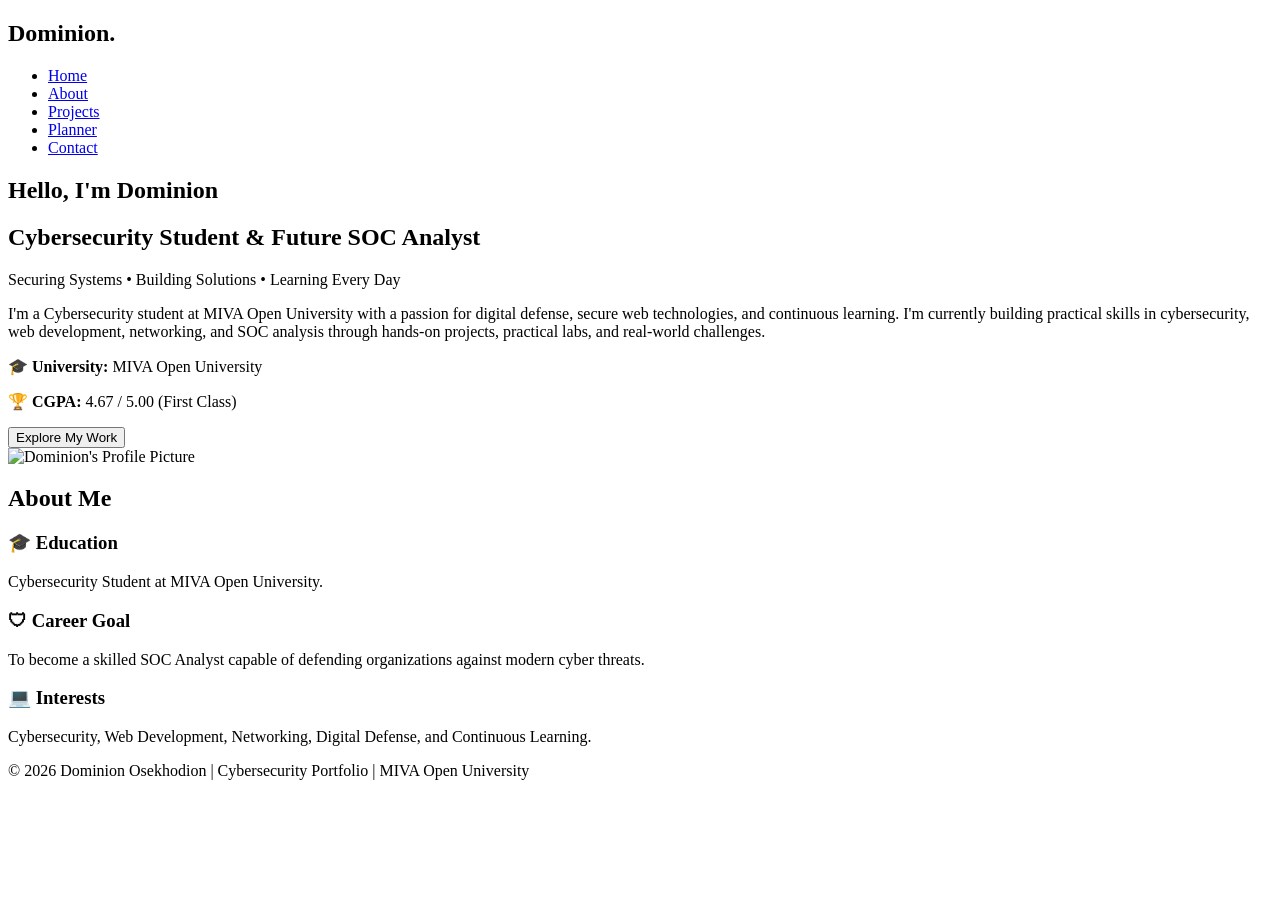
==== index.html @ 8540f810 "Add files via upload Upload portfolio website" ====
<!DOCTYPE html>
<html lang="en">
<head>
    <meta charset="UTF-8">
    <meta name="viewport" content="width=device-width, initial-scale=1.0">
    <title>Dominion | Student Portfolio</title>
    <link rel="stylesheet" href="css/style.css">
</head>

<body>

<header>
    <nav>
    <h2 class="logo">Dominion.</h2>

    <ul>
        <li><a href="index.html" class="active">Home</a></li>
        <li><a href="about.html">About</a></li>
        <li><a href="projects.html">Projects</a></li>
        <li><a href="planner.html">Planner</a></li>
        <li><a href="contact.html">Contact</a></li>
    </ul>
</nav>
</header>

<section class="hero">

    <div class="hero-text">

        <h1>Hello, I'm Dominion</h1>

<h2>Cybersecurity Student & Future SOC Analyst</h2>

<p class="tagline">
    Securing Systems • Building Solutions • Learning Every Day
</p>

<p>
    I'm a Cybersecurity student at MIVA Open University with a passion for
    digital defense, secure web technologies, and continuous learning.
    I'm currently building practical skills in cybersecurity, web
    development, networking, and SOC analysis through hands-on projects,
    practical labs, and real-world challenges.
</p>

<div class="hero-stats">
    <p><strong>🎓 University:</strong> MIVA Open University</p>
    <p><strong>🏆 CGPA:</strong> 4.67 / 5.00 (First Class)</p>
</div>

<button>Explore My Work</button>

    </div>

    <div class="hero-image">
    <img src="images/profile.jpg" alt="Dominion's Profile Picture">
</div>

</section>

<section id="about" class="about">

    <h2>About Me</h2>

    <p>
       <div class="about-content">

    <div class="about-card">
        <h3>🎓 Education</h3>
        <p>Cybersecurity Student at MIVA Open University.</p>
    </div>

    <div class="about-card">
        <h3>🛡 Career Goal</h3>
        <p>To become a skilled SOC Analyst capable of defending organizations against modern cyber threats.</p>
    </div>

    <div class="about-card">
        <h3>💻 Interests</h3>
        <p>Cybersecurity, Web Development, Networking, Digital Defense, and Continuous Learning.</p>
    </div>

</div>
    </p>

</section>

<footer>
    <p>© 2026 Dominion Osekhodion | Cybersecurity Portfolio | MIVA Open University</p>
</footer>

</body>

</html>
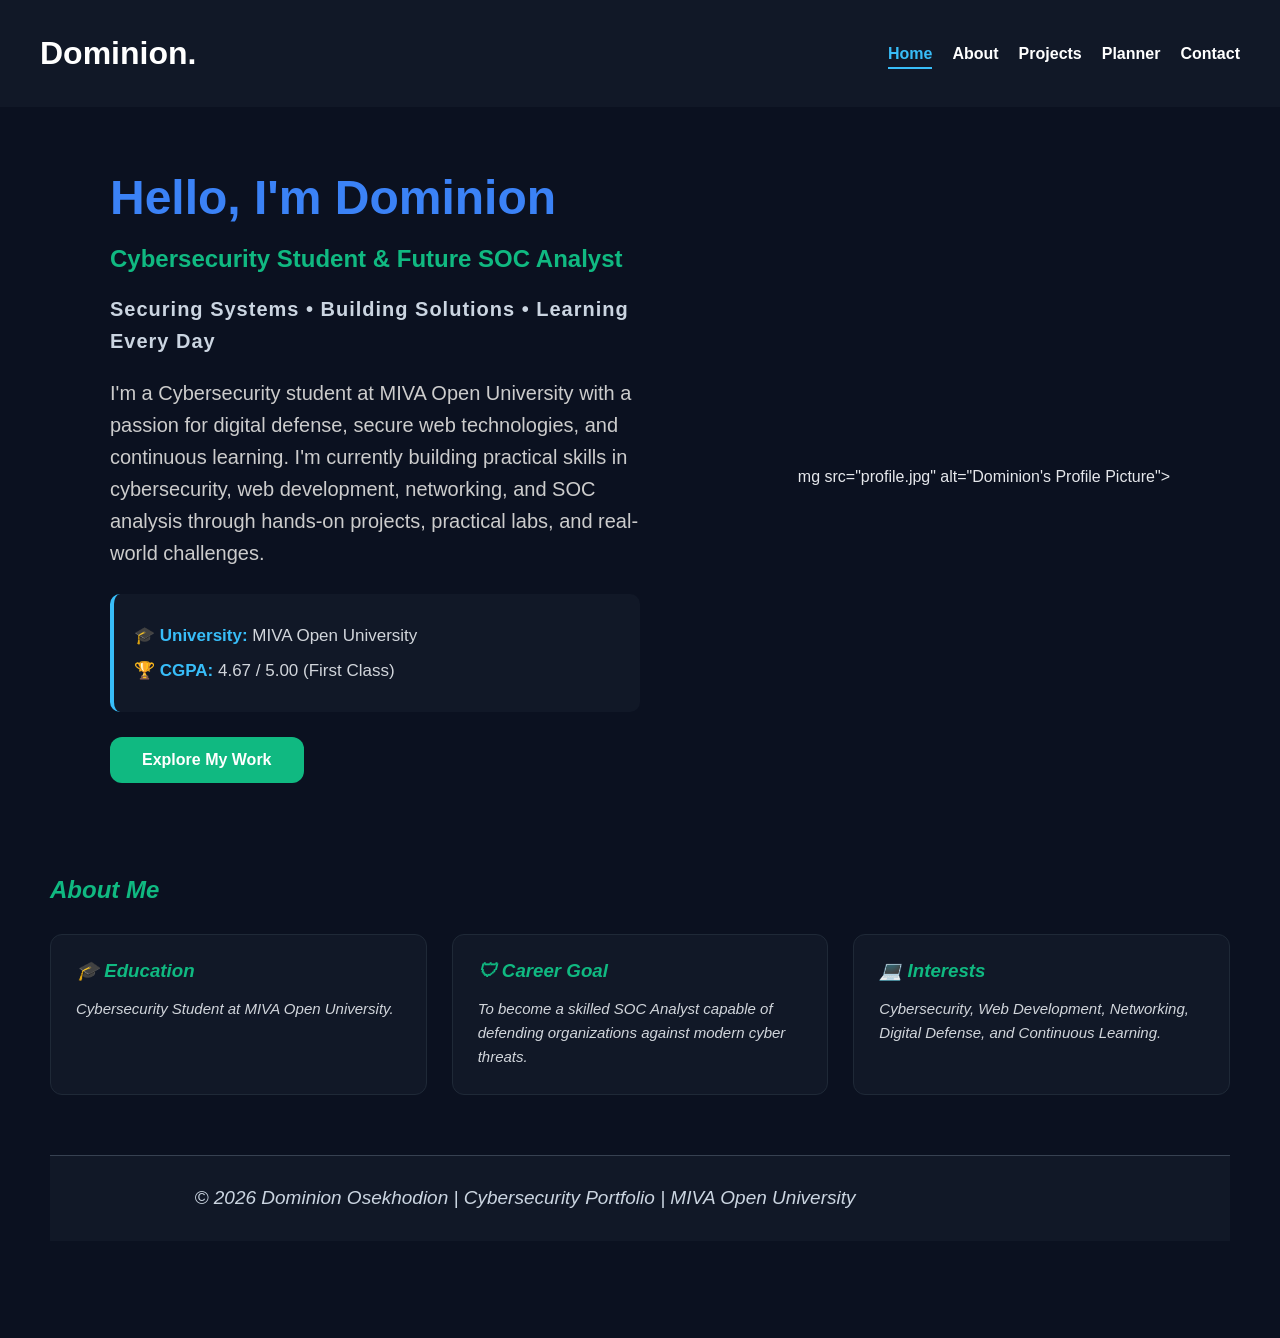
==== commit c84b5cb3: "Add files via upload" ====
--- a/index.html
+++ b/index.html
@@ -4,7 +4,7 @@
     <meta charset="UTF-8">
     <meta name="viewport" content="width=device-width, initial-scale=1.0">
     <title>Dominion | Student Portfolio</title>
-    <link rel="stylesheet" href="css/style.css">
+    <link rel="stylesheet" href="style.css">
 </head>
 
 <body>
@@ -53,10 +53,10 @@
     </div>
 
     <div class="hero-image">
-    <img src="images/profile.jpg" alt="Dominion's Profile Picture">
+    mg src="profile.jpg" alt="Dominion's Profile Picture">
 </div>
 
-</section>
+</section><i
 
 <section id="about" class="about">
 
--- a/style.css
+++ b/style.css
@@ -0,0 +1,272 @@
+*{
+    margin:0;
+    padding:0;
+    box-sizing:border-box;
+}
+
+body{
+    font-family: Arial, sans-serif;
+    background:#0b1120;
+    color:#e5e7eb;
+    padding:50px;
+}
+
+h1{
+    color:#3b82f6;
+    margin-bottom:20px;
+}
+
+h2{
+    color:#10b981;
+    margin: 15px 0;
+}
+p{
+    font-size:20px;
+}
+
+.tagline{
+    color:#cbd5e1 !important;
+    font-size:18px;
+    font-weight:bold;
+    margin:10px 0 20px;
+    letter-spacing: 1px;
+}
+
+header {
+    position: fixed;
+    top: 0;
+    left: 0;
+    width: 100%;
+    z-index: 1000;
+}
+nav{
+    background:#111827;
+    color:white;
+    display:flex;
+    justify-content:space-between;
+    align-items:center;
+    padding:20px 40px;
+}
+
+.logo{
+    color:white;
+    font-size:32px;
+    font-weight:bold;
+}
+
+nav ul{
+    display:flex;
+    list-style:none;
+}
+
+nav ul li{
+    margin-left:20px;
+}
+
+nav ul li a{
+    color:white;
+    text-decoration:none;
+    font-weight:bold;
+}
+
+nav ul li a:hover{
+    color:yellow;
+}
+
+.hero{
+    padding:80px 50px;
+}
+
+.hero h1{
+    font-size:48px;
+}
+
+.hero p{
+   margin: 20px 0;
+    color: #cccccc;
+    font-size: 20px;
+    line-height: 1.6;
+}
+
+button{
+    background:#10b981;
+    color:white;
+    border:none;
+    padding:14px 32px;
+    font-size:16px;
+    font-weight:bold;
+    border-radius:12px;
+    cursor:pointer;
+    transition:0.3s ease;
+}
+
+button:hover{
+    background:#059669;
+    transform:translateY(-3px);
+    box-shadow:0 10px 20px rgba(16,185,129,0.35);
+}
+
+.hero {
+    display: flex;
+    justify-content: space-between;
+    align-items: center;
+    padding: 120px 60px 60px;
+}
+.hero-text {
+    width: 50%
+}
+    
+.hero-image img {
+    width: 300px;
+    height: 300px;
+    object-fit: cover;
+    border-radius: 50%;
+    border: 5px solid #3b82f6;
+    box-shadow: 0 10px 25px rgba(0,0,0,0.3);
+}
+.about{
+    padding:80px 60px;
+}
+
+.about h1{
+    color:#3b82f6;
+    font-size:38px;
+    margin-bottom:25px;
+}
+
+.about p{
+    color:#cbd5e1;
+    font-size:19px;
+    line-height:1.8;
+    max-width:900px;
+}
+.about-content{
+    display:flex;
+    justify-content:space-between;
+    gap:25px;
+    flex-wrap:wrap;
+    margin-top:30px;
+}
+
+.about-card{
+    background:#111827;
+    padding:25px;
+    border-radius:12px;
+    flex:1;
+    min-width:250px;
+    transition:0.3s ease;
+    border:1px solid #1f2937;
+}
+
+.about-card:hover{
+    transform:translateY(-8px);
+    box-shadow:0 10px 20px rgba(16,185,129,0.3);
+}
+
+.about-card h3{
+    color:#10b981;
+    margin-bottom:15px;
+}
+
+.about-card p{
+    color:#cbd5e1;
+    line-height:1.7;
+}
+
+.about-card{
+    transition: transform 0.3s ease, box-shadow 0.3s ease;
+}
+
+.about-card:hover{
+    transform: translateY(-8px);
+    box-shadow: 0 15px 35px rgba(0,0,0,0.35);
+}
+
+/* CONTACT FORM */
+
+form{
+    display:flex;
+    flex-direction:column;
+    gap:15px;
+    margin-top:20px;
+}
+
+input,
+textarea{
+    width:100%;
+    padding:15px;
+    border:2px solid #10b981;
+    border-radius:10px;
+    background:#1f2937;
+    color:#f3f4f6;
+    font-size:16px;
+    outline:none;
+}
+
+input::placeholder,
+textarea::placeholder{
+    color:#9ca3af;
+}
+
+input:focus,
+textarea:focus{
+    border-color:#34d399;
+}
+
+textarea{
+    resize:vertical;
+    min-height:150px;
+}
+
+form button{
+    width:200px;
+    align-self:flex-start;
+}
+
+.about-card p{
+    color:#d1d5db;
+    line-height:1.6;
+    font-size:15px;
+    word-break:break-word;
+}
+/* Active Navigation Link */
+nav ul li a.active{
+    color:#38bdf8;
+    border-bottom:2px solid #38bdf8;
+    padding-bottom:5px;
+    font-weight:600;
+}
+
+.hero-stats{
+    margin:25px 0;
+    padding:20px;
+    background:#111827;
+    border-left:4px solid #38bdf8;
+    border-radius:10px;
+}
+
+.hero-stats p{
+    margin:8px 0;
+    color:#d1d5db;
+    font-size:17px;
+}
+
+.hero-stats strong{
+    color:#38bdf8;
+}
+
+/* FOOTER */
+
+footer{
+    text-align:center;
+    padding:25px;
+    margin-top:60px;
+    background:#111827;
+    color:#9ca3af;
+    border-top:1px solid #374151;
+    font-size:15px;
+}
+
+footer p{
+    margin:0;
+}
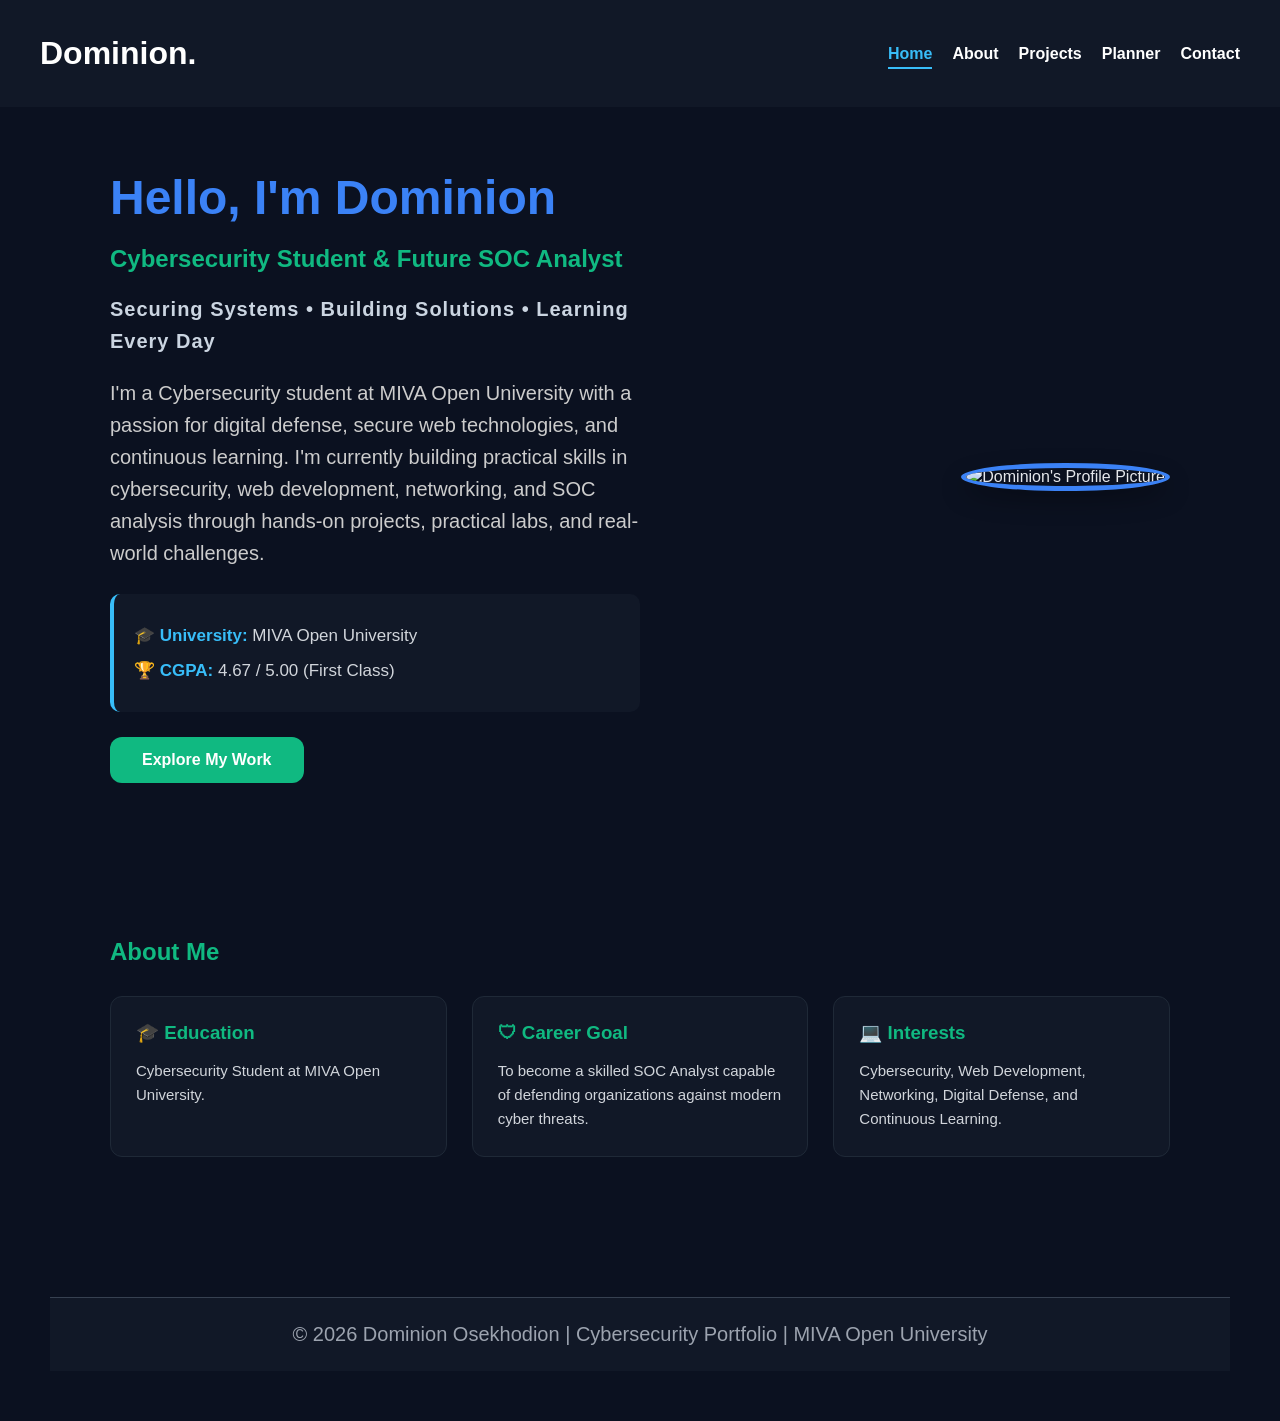
==== commit d071c0ff: "Update index.html Updated the image source and cleaned up the HTML." ====
--- a/index.html
+++ b/index.html
@@ -53,10 +53,10 @@
     </div>
 
     <div class="hero-image">
-    mg src="profile.jpg" alt="Dominion's Profile Picture">
+    <img src="profile.jpg" alt="Dominion's Profile Picture">
 </div>
 
-</section><i
+</section>
 
 <section id="about" class="about">
 
@@ -91,4 +91,4 @@
 
 </body>
 
-</html>+</html>
--- a/style.css
+++ b/style.css
@@ -269,4 +269,48 @@
 
 footer p{
     margin:0;
+}
+/* MOBILE RESPONSIVE */
+
+@media (max-width: 768px){
+
+    nav{
+        flex-direction:column;
+        gap:15px;
+    }
+
+    .hero{
+        flex-direction:column;
+        text-align:center;
+        padding:40px 20px;
+    }
+
+    .hero img{
+        width:220px;
+        margin-top:20px;
+    }
+
+    .about-content{
+        grid-template-columns:1fr;
+    }
+
+    .projects-grid{
+        grid-template-columns:1fr;
+    }
+
+    .contact-container{
+        grid-template-columns:1fr;
+    }
+
+    .hero h1{
+        font-size:34px;
+    }
+
+    .hero p{
+        font-size:18px;
+    }
+
+    body{
+        padding:0 10px;
+    }
 }
